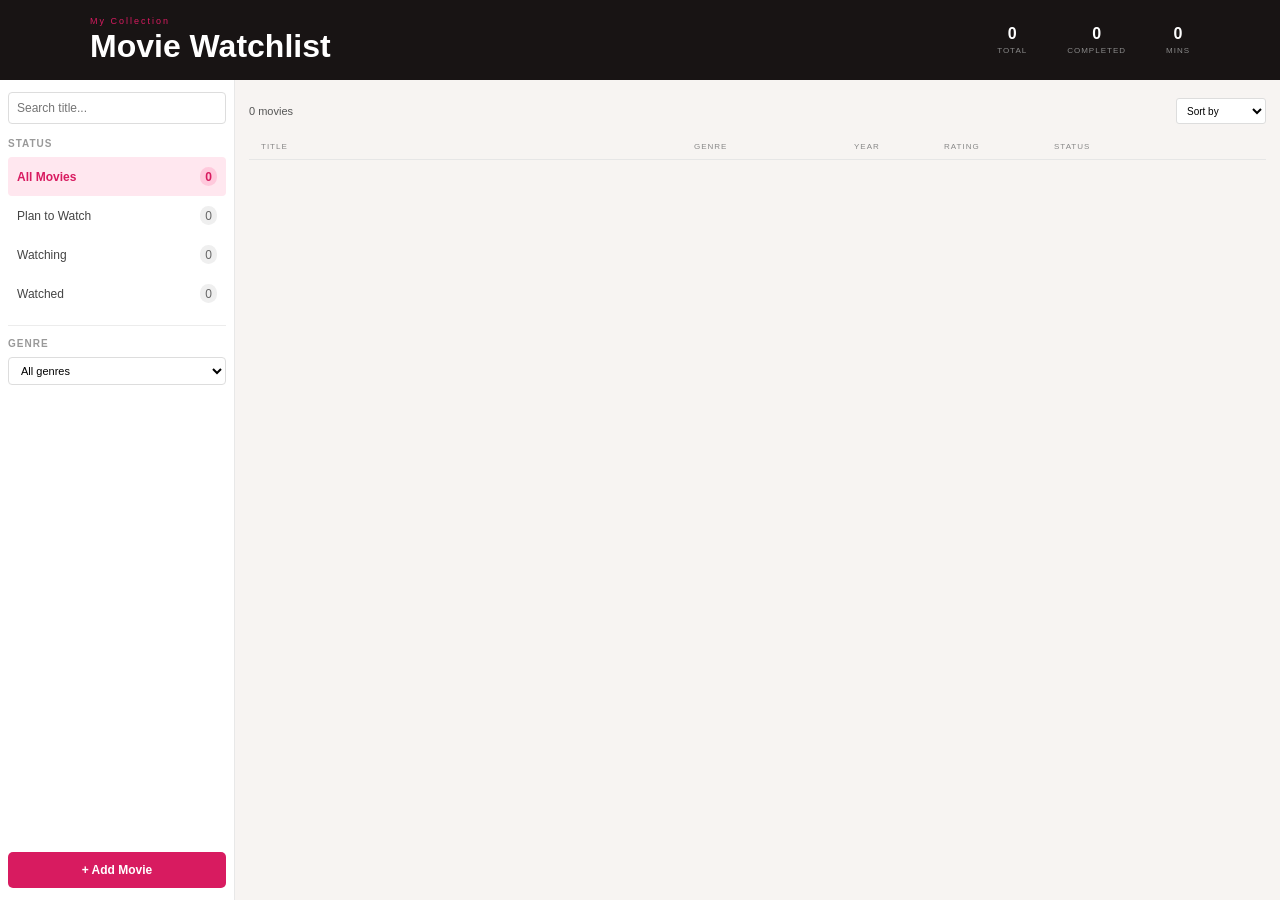
==== javascript12/index.html @ c5d1b677 "Owner Time work" ====
<!DOCTYPE html>
<html lang="en">

<head>
    <meta charset="UTF-8">
    <meta name="viewport" content="width=device-width, initial-scale=1.0">
    <title>Document</title>
    <link rel="stylesheet" href="./style.css">
</head>

<body>

    <header>
        <div class="logo">
            <span>My Collection</span>
            <h1><a href="./index.html">Movie Watchlist</a></h1>
        </div>
        <div class="stats-column">
            <div class="stat">
                <h3 id="total">0</h3>
                <p>TOTAL</p>
            </div>
            <div class="stat">
                <h3 id="completed">0</h3>
                <p>COMPLETED</p>
            </div>
            <div class="stat">
                <h3 id="minutes">0</h3>
                <p>MINS</p>
            </div>
        </div>
    </header>

    <div class="layout">

        <aside id="sidebar">
            <input type="text" id="search" placeholder="Search title...">
            <div class="content">
                <h5>STATUS</h5>
                <div class="item active">
                    <span>All Movies</span>
                    <span class="count">0</span>
                </div>
                <div class="item">
                    <span>Plan to Watch</span>
                    <span class="count">0</span>
                </div>
                <div class="item">
                    <span>Watching</span>
                    <span class="count">0</span>
                </div>
                <div class="item">
                    <span>Watched</span>
                    <span class="count">0</span>
                </div>
            </div>

            <hr>

            <div class="section">
                <h5>GENRE</h5>


                
                <select id="genre">
                    <option value="all">All genres</option>
                    <option value="Action">Action</option>
                    <option value="Comedy">Comedy</option>
                    <option value="Drama">Drama</option>
                    <option value="Horror">Horror</option>
                    <option value="Sci-Fi">Sci-Fi</option>
                    <option value="Thriller">Thriller</option>
                    <option value="Animation">Animation</option>
                    <option value="Documentary">Documentary</option>
                    <option value="Romance">Romance</option>
                </select>
            </div>

            <button id="add-btn">+ Add Movie</button>
        </aside>

        <main>
            <div class="content-top">
                <span id="counter">0 movies</span>
                <select id="sort">
                    <option value="">Sort by</option>
                    <option value="title">Title A–Z</option>
                    <option value="year-desc">Year (newest)</option>
                    <option value="year-asc">Year (oldest)</option>
                    <option value="rating-desc">Rating (high)</option>
                    <option value="rating-asc">Rating (low)</option>
                </select>
            </div>

            <div class="table-head">
                <span>TITLE</span>
                <span>GENRE</span>
                <span>YEAR</span>
                <span>RATING</span>
                <span>STATUS</span>
            </div>

            <div id="list"></div>
        </main>

    </div>

    <div class="overlay hidden" id="overlay">
        <div class="modal">
            <button class="modal-close" onclick="closeModal()">✕</button>
            <div class="modal-title" id="modal-title">Add Movie</div>

            <div class="field">
                <label>Title</label>
                <input type="text" id="f-title" placeholder="Write Movie Name...">
            </div>
            <div class="field-row">
                <div class="field">
                    <label>Genre</label>
                    <select id="f-genre">
                        <option>Action</option>
                        <option>Comedy</option>
                        <option>Drama</option>
                        <option>Horror</option>
                        <option>Sci-Fi</option>
                        <option>Thriller</option>
                        <option>Animation</option>
                        <option>Documentary</option>
                        <option>Romance</option>
                    </select>
                </div>
                <div class="field">
                    <label>Year</label>
                    <input type="number" id="f-year" placeholder="2024" min="1900" max="2099">
                </div>
            </div>
            <div class="field-row">

                <div class="field">
                    <label>Rating (1–10)</label>
                    <input type="number" id="f-rating" placeholder="8" min="1" max="10" step="0.1">
                </div>



                <div class="field">
                    <label>Status</label>
                    <select id="f-status">
                        <option>Plan to Watch</option>
                        <option>Watching</option>
                        <option>Watched</option>
                    </select>
                </div>
            </div>
            <div class="field">
                <label>Poster URL (optional)</label>
                <input type="text" id="f-poster" placeholder="https://...">
            </div>
            <div class="field">
                <label>Notes</label>
                <textarea id="f-notes" placeholder="Short note..."></textarea>
            </div>

            <div class="modal-actions">
                <button class="btn-cancel">Cancel</button>
                <button class="btn-save" id="btn-save" onclick="addMovie()">Add Movie</button>
            </div>
        </div>
    </div>

    <script src="./main.js"></script>
</body>

</html>
---- javascript12/style.css ----
* {
    margin: 0;
    padding: 0;
    box-sizing: border-box;
}

body {
    font-family: Arial, sans-serif;
    background: #f7f4f2;
}

/* HEADER */
header {
    height: 80px;
    background: #181414;
    display: flex;
    justify-content: space-between;
    align-items: center;
    padding: 0 90px;
}

.logo span {
    display: block;
    font-size: 9px;
    letter-spacing: 2px;
    color: #d81b60;
    margin-bottom: 2px;
}

.logo h1 {
    color: #fff;
    font-size: 32px;
    font-weight: 700;
}

.logo h1 a {
    text-decoration: none;
    color: white;
}

.stats-column {
    display: flex;
    gap: 40px;
    align-items: center;
}

.stat h3 {
    color: #fff;
    font-size: 16px;
    font-weight: 700;
    line-height: 1;
    text-align: center;
}

.stat p {
    color: #8a8a8a;
    font-size: 8px;
    margin-top: 4px;
    letter-spacing: 1px;
    text-align: center;
}

/* LAYOUT */
.layout {
    display: flex;
    min-height: calc(100vh - 80px);
}




/* SIDEBAR */
#sidebar {
    width: 235px;
    flex-shrink: 0;
    background: #fff;
    border-right: 1px solid #e8e8e8;
    padding: 12px 8px;
    display: flex;
    flex-direction: column;
}

#sidebar input {
    width: 100%;
    height: 32px;
    border: 1px solid #ddd;
    border-radius: 4px;
    padding: 0 8px;
    font-size: 12px;
    outline: none;
    margin-bottom: 14px;
}

.content h5 {
    font-size: 10px;
    color: #999;
    letter-spacing: 1px;
    margin-bottom: 8px;
}

.item {
    display: flex;
    justify-content: space-between;
    align-items: center;
    padding: 10px 9px;
    border-radius: 4px;
    font-size: 12px;
    color: #444;
    cursor: pointer;
}

.item:hover {
    background: #f7f7f7;
}

.item.active {
    background: #ffe7ef;
    color: #d81b60;
    font-weight: 600;
}

.count {
    min-width: 16px;
    height: 19px;
    border-radius: 20px;
    background: #efefef;
    color: #666;
    font-size: 12px;
    display: flex;
    align-items: center;
    justify-content: center;
    padding: 0 5px;
}

.item.active .count {
    background: #ffc9dc;
    color: #d81b60;
}

hr {
    border: none;
    border-top: 1px solid #ececec;
    margin: 12px 0;
}

.section {
    margin-bottom: 18px;
}

.section h5 {
    font-size: 10px;
    color: #999;
    letter-spacing: 1px;
    margin-bottom: 8px;
}

#genre {
    width: 100%;
    height: 28px;
    border: 1px solid #ddd;
    border-radius: 4px;
    padding: 0 8px;
    font-size: 11px;
    background: #fff;
    outline: none;
}




#add-btn {
    margin-top: auto;
    width: 100%;
    height: 36px;
    border: none;
    border-radius: 5px;
    background: #d81b60;
    color: #fff;
    font-size: 12px;
    font-weight: 600;
    cursor: pointer;
}

.add-btn:hover {
    background: #b5154f;
}

/* MAIN */
main {
    flex: 1;
    padding: 18px 14px;
}

.content-top {
    display: flex;
    justify-content: space-between;
    align-items: center;
    margin-bottom: 18px;
}

.content-top span {
    font-size: 11px;
    color: #555;
}

#sort {
    width: 90px;
    height: 26px;
    border: 1px solid #ddd;
    background: #fff;
    border-radius: 3px;
    font-size: 10px;
    padding: 0 6px;
}

.table-head {
    display: grid;
    grid-template-columns: 1fr 160px 90px 110px 200px;
    padding: 0 12px 8px;
    border-bottom: 1px solid #e6e6e6;
    margin-bottom: 10px;
}

.table-head span {
    font-size: 8px;
    color: #888;
    letter-spacing: 1px;
}

/* ROW */
.movie-row {
    display: grid;
    grid-template-columns: 1fr 160px 90px 110px 200px;
    align-items: center;
    padding: 8px 12px;
    background: #fff;
    border: 1px solid #ebebea;
    border-radius: 8px;
    margin-bottom: 6px;
    gap: 0;
}

.movie-row:hover {
    box-shadow: 0 2px 8px rgba(0, 0, 0, 0.06);
}

.movie-info {
    display: flex;
    align-items: center;
    gap: 10px;
}

.poster {
    width: 38px;
    height: 52px;
    object-fit: cover;
    border-radius: 4px;
    flex-shrink: 0;
    border: 1px solid #e0e0dc;
}

.poster-ph {
    width: 38px;
    height: 52px;
    border-radius: 4px;
    background: #f0f0ee;
    display: flex;
    align-items: center;
    justify-content: center;
    font-size: 16px;
    flex-shrink: 0;
}

.movie-title {
    font-size: 13px;
    font-weight: 600;
    color: #1a1a1a;
}

.movie-notes {
    font-size: 11px;
    color: #aaa;
    margin-top: 2px;
}

.cell {
    font-size: 12px;
    color: #666;
    padding-right: 8px;
}

.rating-cell {
    font-size: 13px;
    font-weight: 600;
    color: #1a1a1a;
    display: flex;
    align-items: center;
    gap: 4px;
}

.star-icon {
    color: #f5a623;
    font-size: 15px;
}

.actions-cell {
    display: flex;
    align-items: center;
    gap: 6px;
}

.badge {
    font-size: 11px;
    font-weight: 500;
    padding: 3px 10px;
    border-radius: 20px;
    white-space: nowrap;
}

.badge-plan {
    background: #ede9fe;
    color: #5b21b6;
}

.badge-watching {
    background: #dbeafe;
    color: #1e40af;
}

.badge-watched {
    background: #d1fae5;
    color: #065f46;
}

.btn-edit {
    padding: 4px 12px;
    border-radius: 5px;
    border: 1px solid #ddd;
    background: #fff;
    color: #444;
    font-size: 12px;
    cursor: pointer;
    font-family: inherit;
}

.btn-edit:hover {
    background: #f5f5f3;
}

.btn-del {
    width: 26px;
    height: 26px;
    border-radius: 5px;
    border: 1px solid #ddd;
    background: #fff;
    color: #bbb;
    font-size: 14px;
    cursor: pointer;
    display: flex;
    align-items: center;
    justify-content: center;
    line-height: 1;
}

.btn-del:hover {
    background: #fee2e2;
    color: #b91c1c;
    border-color: #fca5a5;
}



/* MODAL */
.overlay {
    position: fixed;
    inset: 0;
    background: rgba(0, 0, 0, 0.4);
    display: flex;
    align-items: center;
    justify-content: center;
    z-index: 100;
}

.overlay.hidden {
    display: none;
}

.modal {
    background: #fff;
    border-radius: 10px;
    padding: 28px 28px 24px;
    width: 420px;
    max-width: 96vw;
    position: relative;
    box-shadow: 0 8px 40px rgba(0, 0, 0, 0.18);
}

.modal-title {
    font-size: 17px;
    font-weight: 700;
    color: #1a1a1a;
    margin-bottom: 22px;
}

.modal-close {
    position: absolute;
    top: 16px;
    right: 16px;
    background: none;
    border: none;
    font-size: 20px;
    color: #aaa;
    cursor: pointer;
    line-height: 1;
    padding: 2px 6px;
}

.modal-close:hover {
    color: #333;
}

.field {
    margin-bottom: 14px;
}

.field label {
    display: block;
    font-size: 10px;
    font-weight: 700;
    color: #999;
    text-transform: uppercase;
    letter-spacing: 0.1em;
    margin-bottom: 5px;
}

.field input,
.field select,
.field textarea {
    width: 100%;
    padding: 9px 12px;
    border-radius: 6px;
    border: 1px solid #e0e0dc;
    background: #fff;
    color: #1a1a1a;
    font-size: 13px;
    font-family: inherit;
    outline: none;
    transition: border-color 0.12s;
}

.field input:focus,
.field select:focus,
.field textarea:focus {
    border-color: #d81b60;
}

.field textarea {
    resize: vertical;
    min-height: 70px;
}

.field-row {
    display: grid;
    grid-template-columns: 1fr 1fr;
    gap: 12px;
}

.modal-actions {
    display: flex;
    justify-content: flex-end;
    gap: 10px;
    margin-top: 20px;
    padding-top: 18px;
    border-top: 1px solid #f0f0ee;
}

.btn-cancel {
    padding: 8px 20px;
    border-radius: 6px;
    border: 1px solid #ddd;
    background: #fff;
    color: #555;
    font-size: 13px;
    cursor: pointer;
    font-family: inherit;
}

.btn-cancel:hover {
    background: #f5f5f3;
}

.btn-save {
    padding: 8px 20px;
    border-radius: 6px;
    border: none;
    background: #d81b60;
    color: #fff;
    font-size: 13px;
    font-weight: 700;
    cursor: pointer;
    font-family: inherit;
}

.btn-save:hover {
    background: #b5154f;
}

.btn-save:disabled {
    opacity: 0.6;
    cursor: not-allowed;
}

.star-icon {
    color: #f5a623;
    font-size: 15px;
}

.cell {
    padding-right: 8px;
}

.actions-cell {
    padding-right: 0;
}
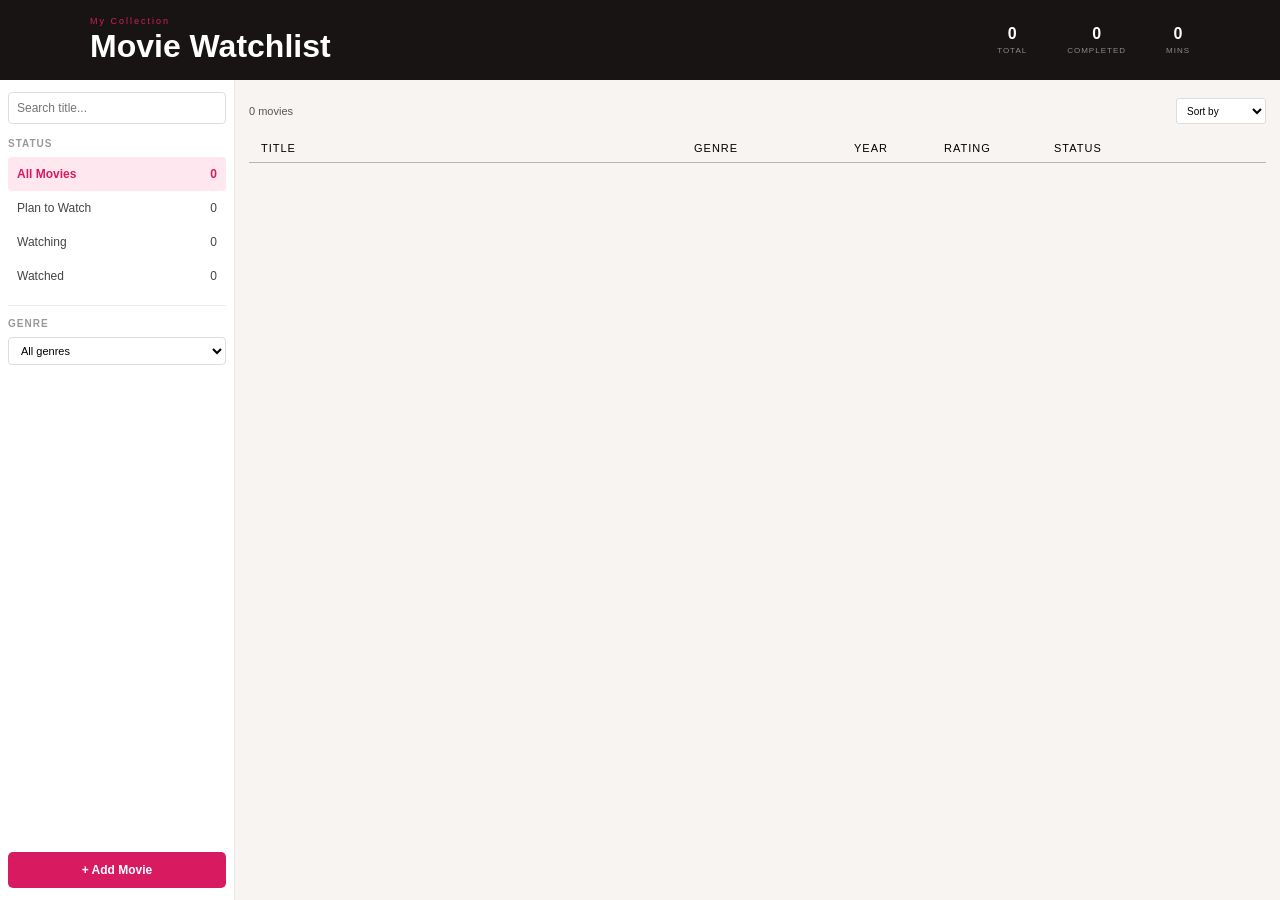
==== commit 369cd459: "hard work" ====
--- a/javascript12/index.html
+++ b/javascript12/index.html
@@ -9,7 +9,6 @@
 </head>
 
 <body>
-
     <header>
         <div class="logo">
             <span>My Collection</span>
@@ -32,36 +31,33 @@
     </header>
 
     <div class="layout">
-
         <aside id="sidebar">
             <input type="text" id="search" placeholder="Search title...">
             <div class="content">
                 <h5>STATUS</h5>
                 <div class="item active">
                     <span>All Movies</span>
-                    <span class="count">0</span>
+                    <span class="count" id="all">0</span>
                 </div>
+
                 <div class="item">
                     <span>Plan to Watch</span>
-                    <span class="count">0</span>
+                    <span class="count" id="plan">0</span>
                 </div>
+
                 <div class="item">
                     <span>Watching</span>
-                    <span class="count">0</span>
+                    <span class="count" id="watch">0</span>
                 </div>
+
                 <div class="item">
                     <span>Watched</span>
-                    <span class="count">0</span>
+                    <span class="count" id="done">0</span>
                 </div>
             </div>
-
             <hr>
-
             <div class="section">
                 <h5>GENRE</h5>
-
-
-                
                 <select id="genre">
                     <option value="all">All genres</option>
                     <option value="Action">Action</option>
@@ -75,7 +71,6 @@
                     <option value="Romance">Romance</option>
                 </select>
             </div>
-
             <button id="add-btn">+ Add Movie</button>
         </aside>
 
@@ -84,13 +79,15 @@
                 <span id="counter">0 movies</span>
                 <select id="sort">
                     <option value="">Sort by</option>
-                    <option value="title">Title A–Z</option>
+                    <option value="title">Title A-Z</option>
                     <option value="year-desc">Year (newest)</option>
                     <option value="year-asc">Year (oldest)</option>
                     <option value="rating-desc">Rating (high)</option>
                     <option value="rating-asc">Rating (low)</option>
                 </select>
             </div>
+
+
 
             <div class="table-head">
                 <span>TITLE</span>
@@ -100,16 +97,18 @@
                 <span>STATUS</span>
             </div>
 
+
+
             <div id="list"></div>
         </main>
+
 
     </div>
 
     <div class="overlay hidden" id="overlay">
         <div class="modal">
-            <button class="modal-close" onclick="closeModal()">✕</button>
+            <button class="modal-close">x</button>
             <div class="modal-title" id="modal-title">Add Movie</div>
-
             <div class="field">
                 <label>Title</label>
                 <input type="text" id="f-title" placeholder="Write Movie Name...">
@@ -135,14 +134,10 @@
                 </div>
             </div>
             <div class="field-row">
-
                 <div class="field">
-                    <label>Rating (1–10)</label>
+                    <label>Rating (1-10)</label>
                     <input type="number" id="f-rating" placeholder="8" min="1" max="10" step="0.1">
                 </div>
-
-
-
                 <div class="field">
                     <label>Status</label>
                     <select id="f-status">
@@ -154,13 +149,12 @@
             </div>
             <div class="field">
                 <label>Poster URL (optional)</label>
-                <input type="text" id="f-poster" placeholder="https://...">
+                <input type="text" id="f-poster" placeholder="URL://..">
             </div>
             <div class="field">
-                <label>Notes</label>
-                <textarea id="f-notes" placeholder="Short note..."></textarea>
+                <label>Comment</label>
+                <textarea id="f-notes" placeholder="Your Comment"></textarea>
             </div>
-
             <div class="modal-actions">
                 <button class="btn-cancel">Cancel</button>
                 <button class="btn-save" id="btn-save" onclick="addMovie()">Add Movie</button>
@@ -168,6 +162,7 @@
         </div>
     </div>
 
+
     <script src="./main.js"></script>
 </body>
 
--- a/javascript12/style.css
+++ b/javascript12/style.css
@@ -62,8 +62,12 @@
 
 /* LAYOUT */
 .layout {
+
+
+
     display: flex;
     min-height: calc(100vh - 80px);
+
 }
 
 
@@ -120,6 +124,7 @@
 }
 
 .count {
+    .count{
     min-width: 16px;
     height: 19px;
     border-radius: 20px;
@@ -130,12 +135,14 @@
     align-items: center;
     justify-content: center;
     padding: 0 5px;
-}
-
-.item.active .count {
-    background: #ffc9dc;
-    color: #d81b60;
-}
+
+    border: none;
+    outline: none;
+    box-shadow: none;
+}
+}
+
+
 
 hr {
     border: none;
@@ -217,70 +224,44 @@
     display: grid;
     grid-template-columns: 1fr 160px 90px 110px 200px;
     padding: 0 12px 8px;
-    border-bottom: 1px solid #e6e6e6;
+    border-bottom: 1px solid #bab5b5;
     margin-bottom: 10px;
 }
 
 .table-head span {
-    font-size: 8px;
-    color: #888;
+    font-size: 11px;
+    color: black;
     letter-spacing: 1px;
 }
 
 /* ROW */
 .movie-row {
-    display: grid;
-    grid-template-columns: 1fr 160px 90px 110px 200px;
-    align-items: center;
-    padding: 8px 12px;
-    background: #fff;
-    border: 1px solid #ebebea;
-    border-radius: 8px;
-    margin-bottom: 6px;
-    gap: 0;
-}
-
-.movie-row:hover {
-    box-shadow: 0 2px 8px rgba(0, 0, 0, 0.06);
-}
-
-.movie-info {
-    display: flex;
-    align-items: center;
-    gap: 10px;
+    display: flex;
+    align-items: center;
+    justify-content: space-between;
+    background: white;
+    padding: 10px;
+    margin-bottom: 10px;
+    border: 1px solid #ddd;
 }
 
 .poster {
-    width: 38px;
-    height: 52px;
-    object-fit: cover;
-    border-radius: 4px;
-    flex-shrink: 0;
-    border: 1px solid #e0e0dc;
-}
-
-.poster-ph {
-    width: 38px;
-    height: 52px;
-    border-radius: 4px;
-    background: #f0f0ee;
-    display: flex;
-    align-items: center;
-    justify-content: center;
-    font-size: 16px;
-    flex-shrink: 0;
-}
-
-.movie-title {
+    width: 45px;
+    height: 60px;
+}
+
+.movie-row h3 {
+    font-size: 14px;
+    margin-right: 870px;
+}
+
+.movie-row p {
     font-size: 13px;
-    font-weight: 600;
-    color: #1a1a1a;
-}
-
-.movie-notes {
-    font-size: 11px;
-    color: #aaa;
-    margin-top: 2px;
+}
+
+.movie-row button {
+    padding: 5px 8px;
+    cursor: pointer;
 }
 
 .cell {
@@ -298,39 +279,11 @@
     gap: 4px;
 }
 
-.star-icon {
-    color: #f5a623;
-    font-size: 15px;
-}
-
-.actions-cell {
-    display: flex;
-    align-items: center;
-    gap: 6px;
-}
-
-.badge {
-    font-size: 11px;
-    font-weight: 500;
-    padding: 3px 10px;
-    border-radius: 20px;
-    white-space: nowrap;
-}
-
-.badge-plan {
-    background: #ede9fe;
-    color: #5b21b6;
-}
-
-.badge-watching {
-    background: #dbeafe;
-    color: #1e40af;
-}
-
-.badge-watched {
-    background: #d1fae5;
-    color: #065f46;
-}
+
+
+
+
+
 
 .btn-edit {
     padding: 4px 12px;
@@ -343,7 +296,7 @@
     font-family: inherit;
 }
 
-.btn-edit:hover {
+.btn-edit, .btn-edit:hover {
     background: #f5f5f3;
 }
 
@@ -362,11 +315,7 @@
     line-height: 1;
 }
 
-.btn-del:hover {
-    background: #fee2e2;
-    color: #b91c1c;
-    border-color: #fca5a5;
-}
+
 
 
 
@@ -384,131 +333,90 @@
 .overlay.hidden {
     display: none;
 }
-
 .modal {
-    background: #fff;
-    border-radius: 10px;
-    padding: 28px 28px 24px;
-    width: 420px;
-    max-width: 96vw;
+    width: 400px;
+    background: white;
+    padding: 20px;
+    border-radius: 8px;
     position: relative;
-    box-shadow: 0 8px 40px rgba(0, 0, 0, 0.18);
 }
 
 .modal-title {
-    font-size: 17px;
-    font-weight: 700;
-    color: #1a1a1a;
-    margin-bottom: 22px;
+    font-size: 18px;
+    margin-bottom: 15px;
 }
 
 .modal-close {
     position: absolute;
-    top: 16px;
-    right: 16px;
+    top: 10px;
+    right: 10px;
+    border: none;
     background: none;
-    border: none;
-    font-size: 20px;
-    color: #aaa;
-    cursor: pointer;
-    line-height: 1;
-    padding: 2px 6px;
-}
-
-.modal-close:hover {
-    color: #333;
+    cursor: pointer;
+    font-size: 18px;
 }
 
 .field {
-    margin-bottom: 14px;
+    margin-bottom: 10px;
 }
 
 .field label {
     display: block;
-    font-size: 10px;
-    font-weight: 700;
-    color: #999;
-    text-transform: uppercase;
-    letter-spacing: 0.1em;
     margin-bottom: 5px;
+    font-size: 13px;
 }
 
 .field input,
 .field select,
 .field textarea {
     width: 100%;
-    padding: 9px 12px;
-    border-radius: 6px;
-    border: 1px solid #e0e0dc;
-    background: #fff;
-    color: #1a1a1a;
-    font-size: 13px;
-    font-family: inherit;
-    outline: none;
-    transition: border-color 0.12s;
-}
-
-.field input:focus,
-.field select:focus,
-.field textarea:focus {
-    border-color: #d81b60;
+    padding: 8px;
+    border: 1px solid gray;
+    border-radius: 5px;
 }
 
 .field textarea {
-    resize: vertical;
-    min-height: 70px;
+    height: 70px;
 }
 
 .field-row {
-    display: grid;
-    grid-template-columns: 1fr 1fr;
-    gap: 12px;
+    display: flex;
+    gap: 10px;
+}
+
+.field-row .field {
+    flex: 1;
 }
 
 .modal-actions {
     display: flex;
-    justify-content: flex-end;
+    justify-content: end;
     gap: 10px;
-    margin-top: 20px;
-    padding-top: 18px;
-    border-top: 1px solid #f0f0ee;
+    margin-top: 15px;
+}
+
+.btn-cancel,
+.btn-save {
+    padding: 8px 15px;
+    border: none;
+    cursor: pointer;
+    border-radius: 5px;
 }
 
 .btn-cancel {
-    padding: 8px 20px;
-    border-radius: 6px;
-    border: 1px solid #ddd;
-    background: #fff;
-    color: #555;
-    font-size: 13px;
-    cursor: pointer;
-    font-family: inherit;
-}
-
-.btn-cancel:hover {
-    background: #f5f5f3;
+    background: lightgray;
 }
 
 .btn-save {
-    padding: 8px 20px;
-    border-radius: 6px;
-    border: none;
     background: #d81b60;
-    color: #fff;
-    font-size: 13px;
-    font-weight: 700;
-    cursor: pointer;
-    font-family: inherit;
+    color: white;
 }
 
 .btn-save:hover {
     background: #b5154f;
 }
 
-.btn-save:disabled {
-    opacity: 0.6;
-    cursor: not-allowed;
-}
+
 
 .star-icon {
     color: #f5a623;
